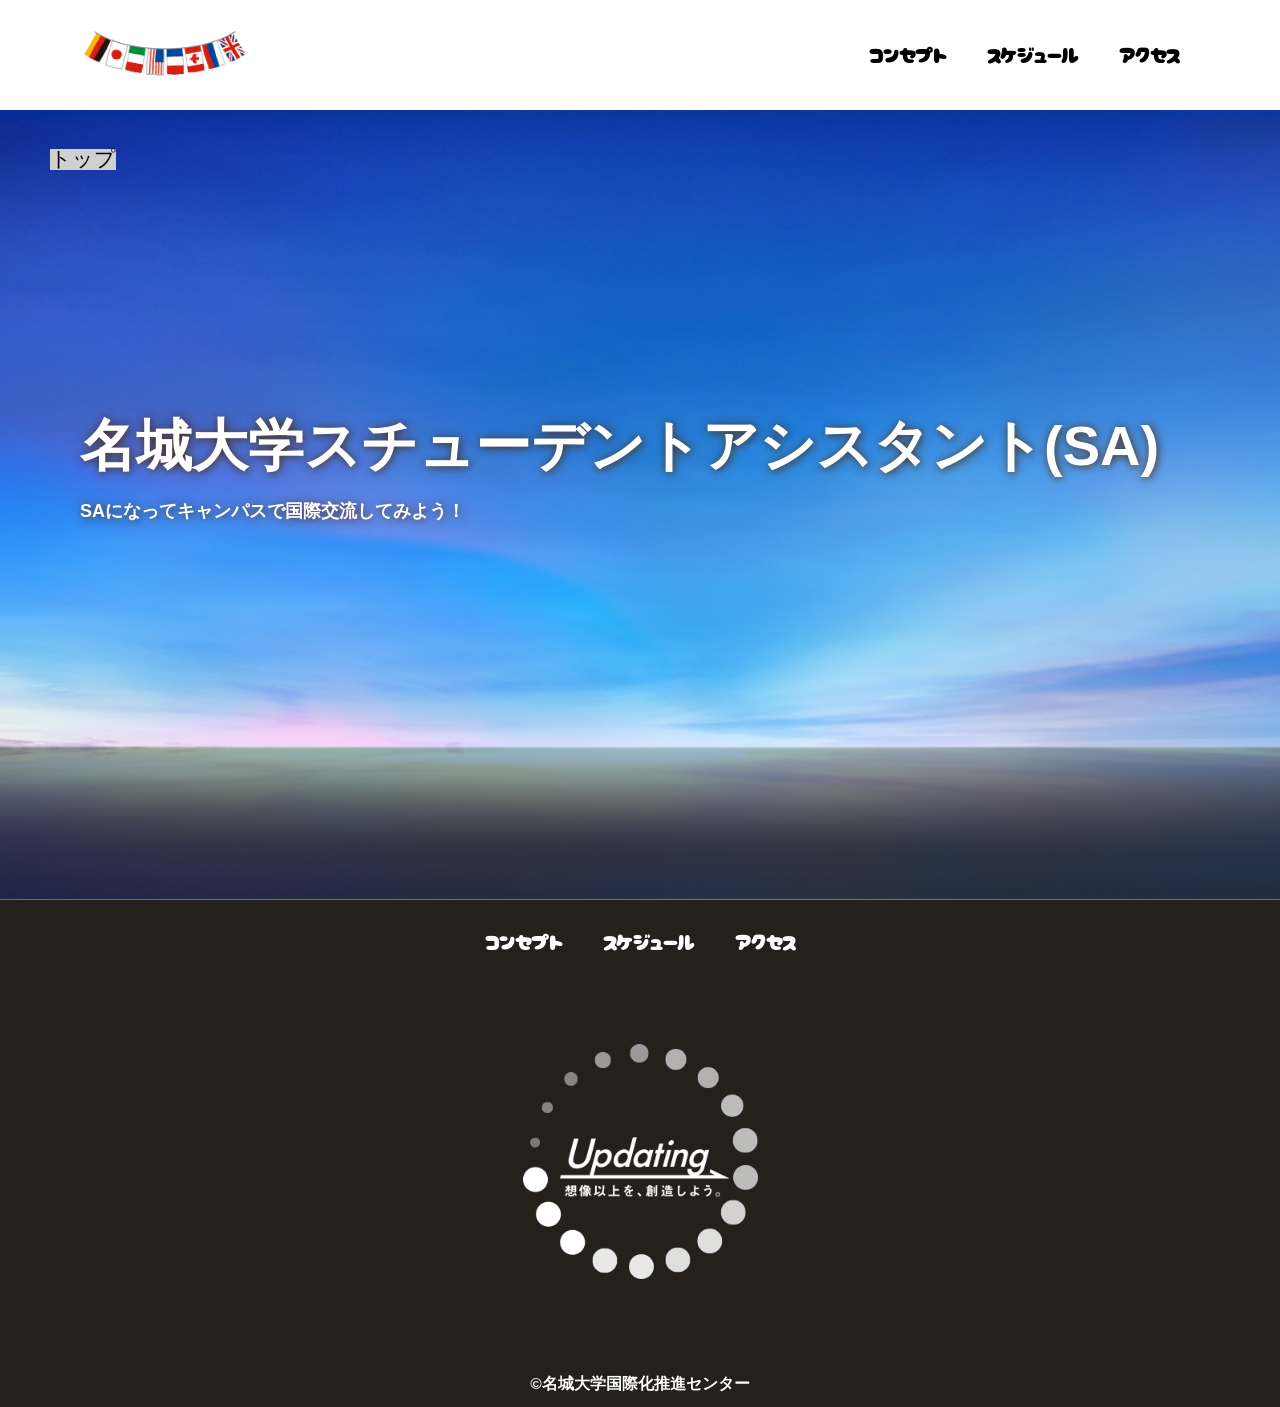
==== index.html @ 822b199b "Update index.htmlホームページの更新" ====
<!DOCTYPE html>
<html>
    <head>
        <meta charset="UTF-8">
        <title>名城大学スチューデントアシスタント(SA)非公式HP</title>
        <meta name="description" content="名城大学スチューデントアシスタント(SA)非公式HP">
        <meta name="viewport" content="width=device-width">
        <script src="https://ajax.googleapis.com/ajax/libs/jquery/1.11.0/jquery.min.js"></script>
        <script src="js/toggle-menu.js"></script>
        <link href="css/index.css" rel="stylesheet">
        <link rel="preconnect" href="https://fonts.googleapis.com">
        <link rel="preconnect" href="https://fonts.gstatic.com" crossorigin>
        <link href="https://fonts.googleapis.com/css2?family=Cherry+Bomb+One&display=swap" rel="stylesheet">    
    </head>
    <body>
        <header class="header">
            <div class="header-inner">
                <a class="header-logo" href="index.html">
                    <img src="images/common/logo.png" alt="ロゴ">
                </a>
                <button class="toggle-menu-button"></button>
                <div class="header-site-menu">
                    <nav class="site-menu">
                        <ul>
                            <li><a href="concept.html">コンセプト</a></li>
                            <li><a href="schedule.html">スケジュール</a></li>
                            <li><a href="access.html">アクセス</a></li>
                        </ul>
                    </nav>
                </div>
            </div>
        </header>
        <main class="main">
            <nav class="floating">
                <ul>
                    <li><a href="#">トップ</a></li>
                </ul>
            </nav>
            <div class="first-view">
                <div class="first-view-text">
                    <h1>名城大学スチューデントアシスタント(SA)</h1>
                    <p>SAになってキャンパスで国際交流してみよう！</p>
                </div>
            </div>
        </main>
        <footer class="footer">
            <nav class="site-menu">
                <ul>
                    <li><a href="concept.html">コンセプト</a></li>
                    <li><a href="schedule.html">スケジュール</a></li>
                    <li><a href="access.html">アクセス</a></li>
                </ul>
            </nav>
            <a class="footer-logo" href="index.html">
                <img src="images/common/logo_footer.png" alt="ロゴ">
            </a>
            <p class="copyright"><small>&copy;名城大学国際化推進センター</small></p>
        </footer>
    </body>
</html>
---- css/index.css ----
@charset "utf-8";

nav.floating {
    position: absolute;
    top: 100px;
    left: 50px;
    background-color: #d0d0d0;
}

.first-view {
    height: calc(100vh - 110px);
    background-image: url(../images/index/bg_main.jpg);
    background-repeat: no-repeat;
    background-position: center center;
    background-size: cover;
    display: flex;
    align-items: center;
}

.first-view-text {
    width: 100%;
    max-width: 1200px;
    margin-left: auto;
    margin-right: auto;
    padding-left: 40px;
    padding-bottom: 80px;
    color: #ffffff;
    font-weight: bold;
    text-shadow: 1px 1px 10px #4b2c14;
}

.first-view-text h1 {
    font-family: 'Montserrat', sans-serif;
    font-size: 56px;
    line-height: 72px;
}

.first-view-text p {
    font-size: 18px;
    margin-top: 20px;
}

.lead {
    max-width: 1200px;
    margin: 60px auto;
}

*,
::before,
::after {
    padding: 0;
    margin: 0;
    box-sizing: border-box;
}

ul, ol {
    list-style: none;
}

a {
    color: inherit;
    text-decoration: none;
}

body {
    font-family: sans-serif;
    font-size: 16pt;
    color: #000000;
    line-height: 1;
    background-color: #ffffff;
}

img {
    max-width: 100%;
}

.header-inner {
    max-width: 1200px;
    height: 110px;
    margin-left: auto;
    margin-right: auto;
    padding-left: 40px;
    padding-right: 40px;
    display: flex;
    justify-content: space-between;
    align-items: center;
}

.toggle-menu-button {
    display: none;
}

.header-logo {
    display: block;
    width: 170px;
}

.site-menu ul {
    display: flex;
}

.site-menu ul li {
    margin-left: 20px;
    margin-right: 20px;
}

.site-menu ul li a {
    font-family: 'Cherry Bomb One', cursive;
}

@media (max-width: 800px) {
    .site-menu ul {
        display: block;
        text-align: center;
    }

    .site-menu li {
        margin-top: 20px;
    }

    .header {
        position: fixed;
        top: 0;
        left: 0;
        right: 0;
        background-color: #ffffff;
        height: 50px;
        z-index: 10;
        box-shadow: 0 3px 6px rgba(0, 0, 0, 0.1);
    }

    .header-inner {
        padding-left: 20px;
        padding-right: 20px;
        height: 100%;
        position: relative;
    }

    .header-logo {
        width: 100px;
    }

    .header-site-menu {
        position: absolute;
        top: 100%;
        left: 0;
        right: 0;
        color: #ffffff;
        background-color: #736e62;
        padding-top: 30px;
        padding-bottom: 50px;
        display: none;
    }

    .header-site-menu.is-show {
        display: block;
    }

    .toggle-menu-button {
        display: block;
        width: 44px;
        height: 34px;
        background-image: url('../images/common/icon-menu.png');
        background-size: 50%;
        background-position: center;
        background-repeat: no-repeat;
        background-color: transparent;
        border: none;
        border-radius: 0;
        outline: none;
    }

    .main {
        padding-top: 50px;;
    }

    .footer-logo {
        margin-top: 60px;
    }

    .copyright {
        margin-top: 50px;
    }
}

.footer {
    color: #ffffff;
    background-color: #24211b;
    padding-top: 30px;
    padding-bottom: 15px;
    display: flex;
    flex-direction: column;
    align-items: center;
}

.footer-logo {
    display: block;
    width: 235px;
    margin-top: 90px;
}

.copyright {
    font-size: 14pt;
    font-weight: bold;
    margin-top: 90px;
}
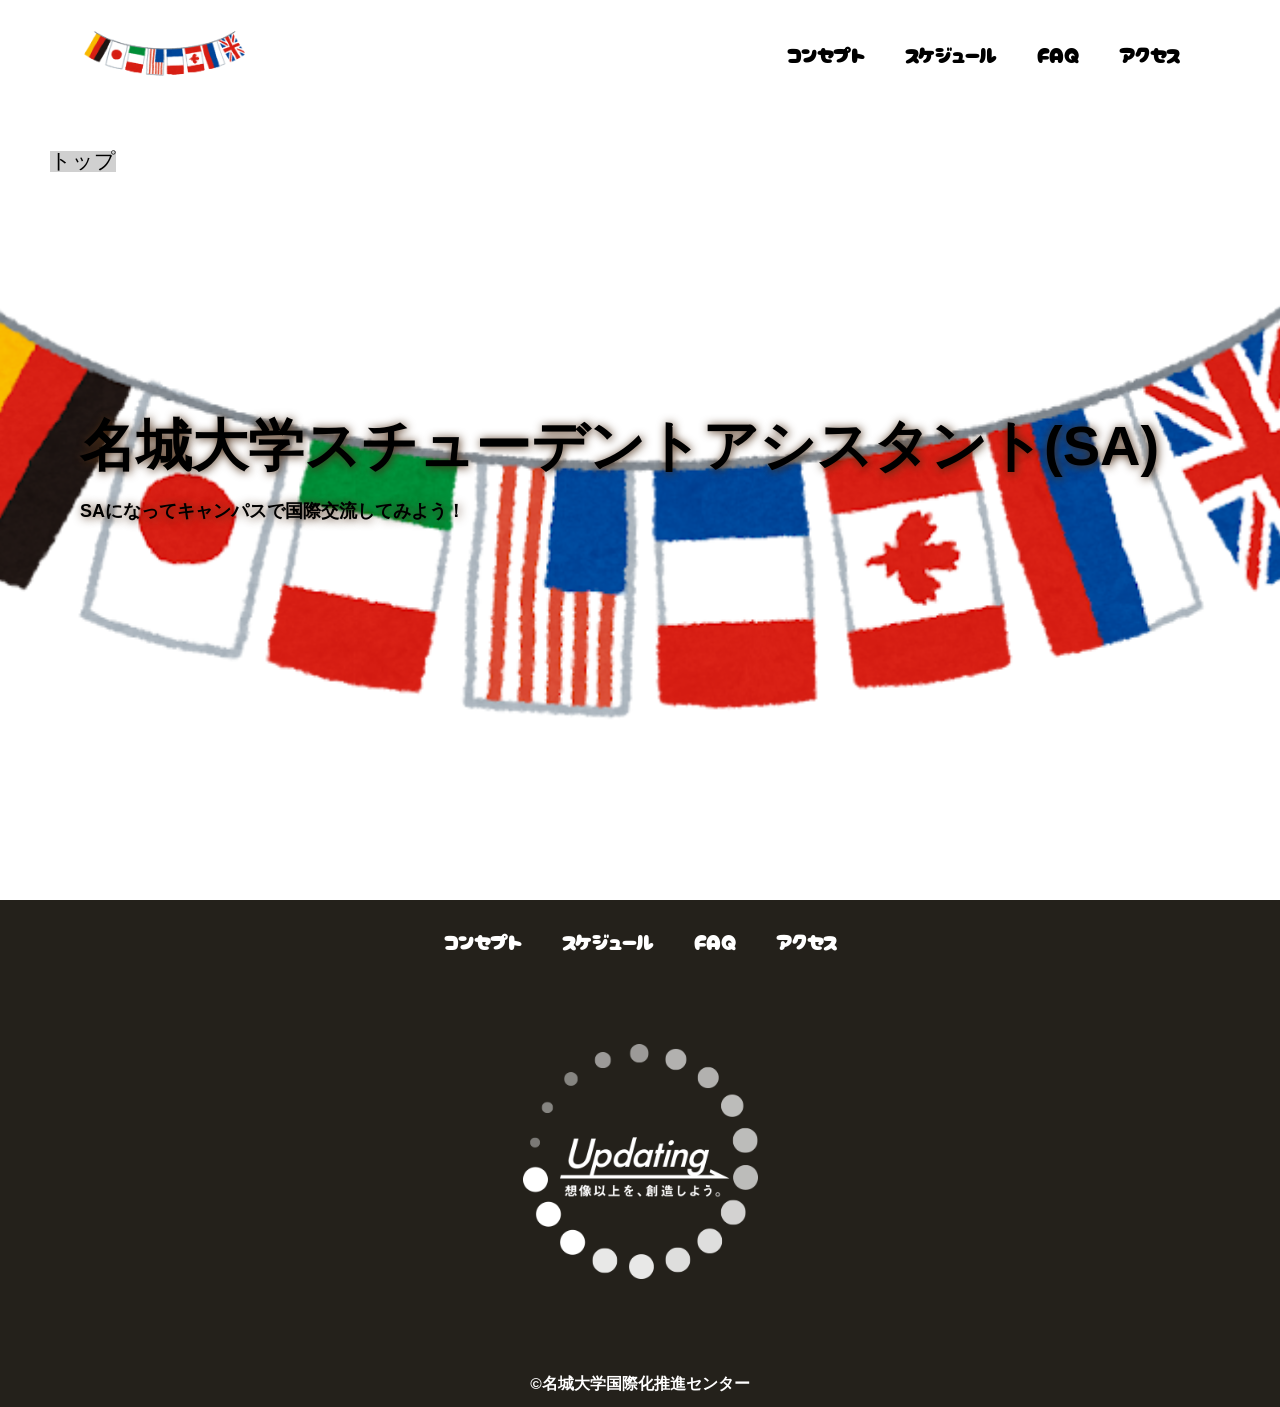
==== commit 57b08839: "Update index.html" ====
--- a/index.html
+++ b/index.html
@@ -24,6 +24,7 @@
                         <ul>
                             <li><a href="concept.html">コンセプト</a></li>
                             <li><a href="schedule.html">スケジュール</a></li>
+                            <li><a href="members.html">FAQ</a></li>
                             <li><a href="access.html">アクセス</a></li>
                         </ul>
                     </nav>
@@ -48,6 +49,7 @@
                 <ul>
                     <li><a href="concept.html">コンセプト</a></li>
                     <li><a href="schedule.html">スケジュール</a></li>
+                    <li><a href="members.html">FAQ</a></li>
                     <li><a href="access.html">アクセス</a></li>
                 </ul>
             </nav>
--- a/css/index.css
+++ b/css/index.css
@@ -9,7 +9,7 @@
 
 .first-view {
     height: calc(100vh - 110px);
-    background-image: url(../images/index/bg_main.jpg);
+    background-image: url(../images/common/logo.png);
     background-repeat: no-repeat;
     background-position: center center;
     background-size: cover;
@@ -24,7 +24,7 @@
     margin-right: auto;
     padding-left: 40px;
     padding-bottom: 80px;
-    color: #ffffff;
+    color: #000000;
     font-weight: bold;
     text-shadow: 1px 1px 10px #4b2c14;
 }
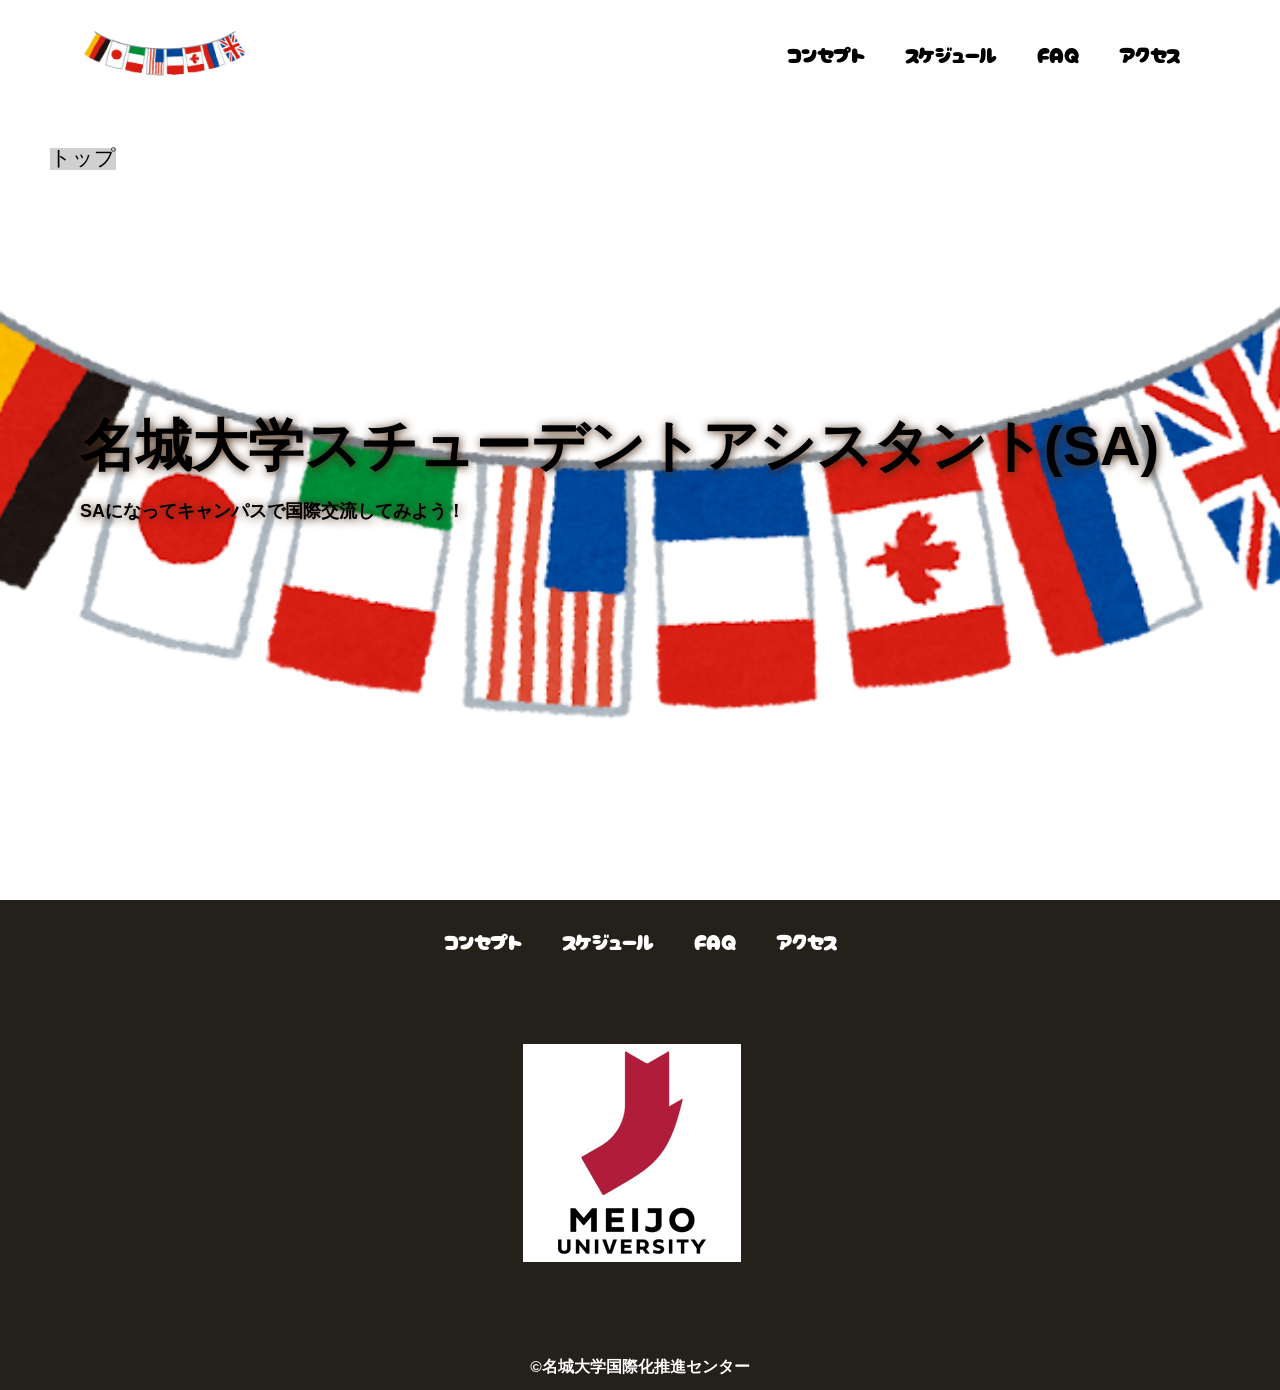
==== commit c81ac783: "Update index.html" ====
--- a/index.html
+++ b/index.html
@@ -54,7 +54,7 @@
                 </ul>
             </nav>
             <a class="footer-logo" href="index.html">
-                <img src="images/common/logo_footer.png" alt="ロゴ">
+                <img src="images/common/meijo.jpg" alt="ロゴ">
             </a>
             <p class="copyright"><small>&copy;名城大学国際化推進センター</small></p>
         </footer>
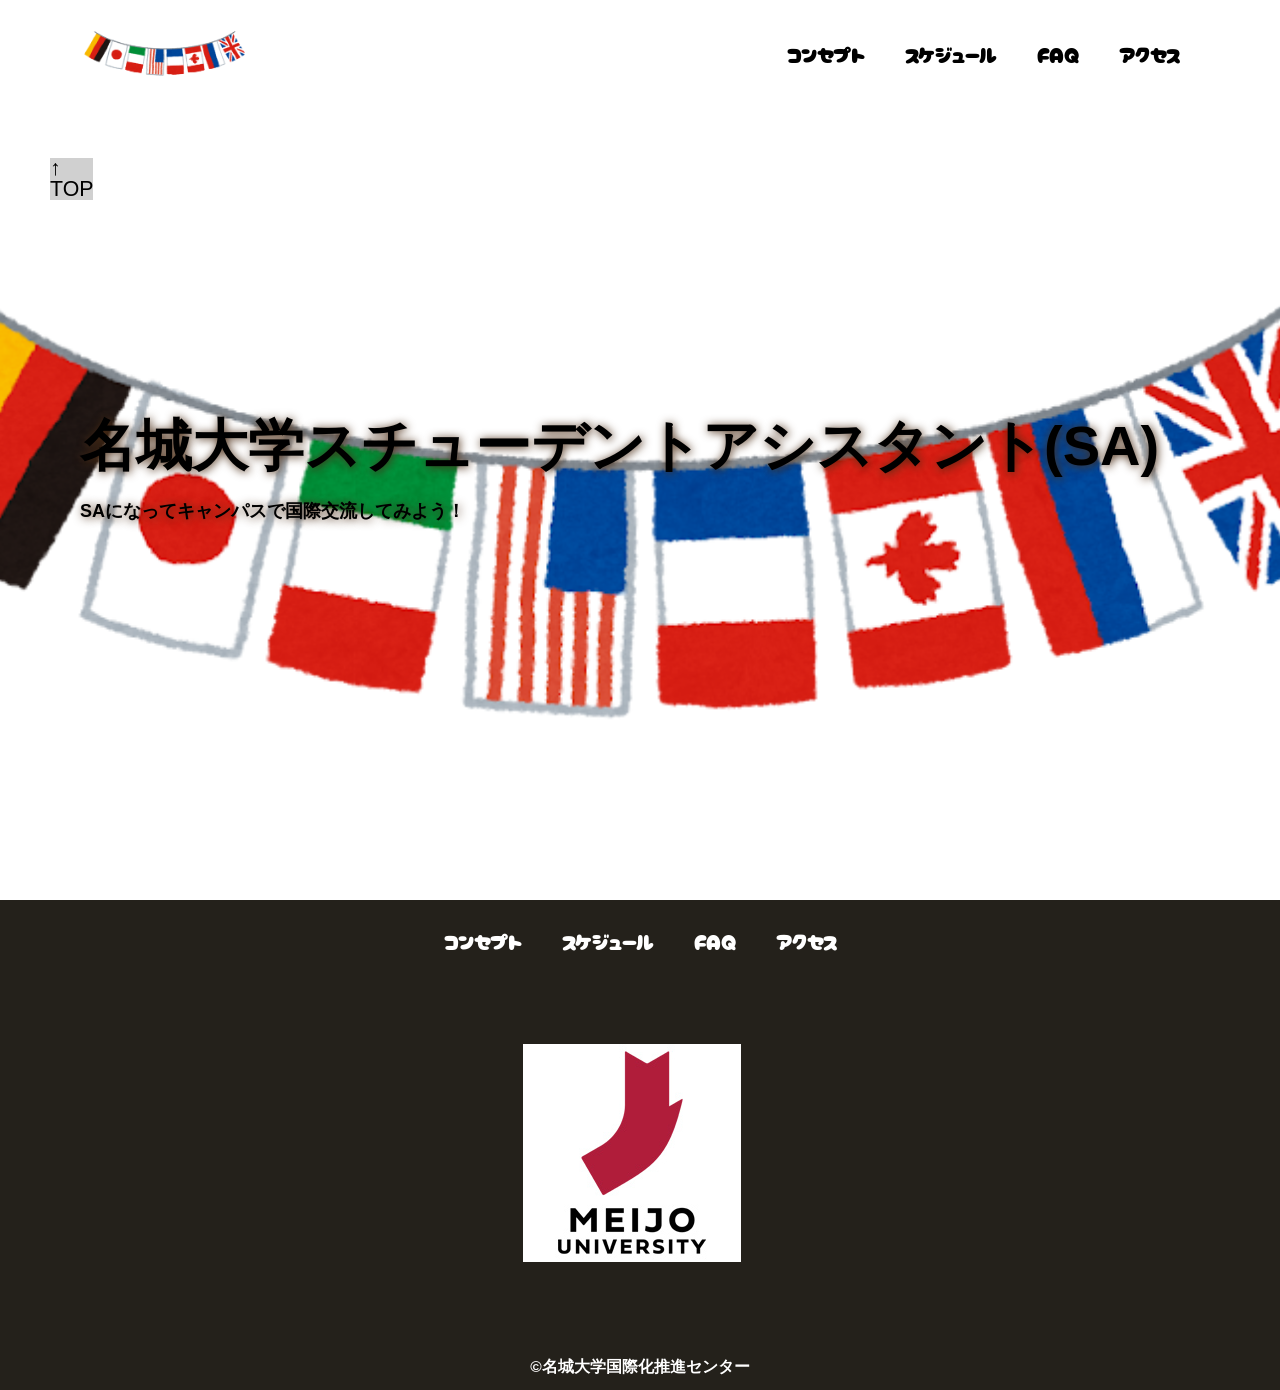
==== commit 8783ebe1: "Update index.htmlトップの変更" ====
--- a/index.html
+++ b/index.html
@@ -34,7 +34,11 @@
         <main class="main">
             <nav class="floating">
                 <ul>
-                    <li><a href="#">トップ</a></li>
+                    <li>
+                        <a href="#">
+                            ↑<br>TOP
+                        </a>
+                    </li>
                 </ul>
             </nav>
             <div class="first-view">
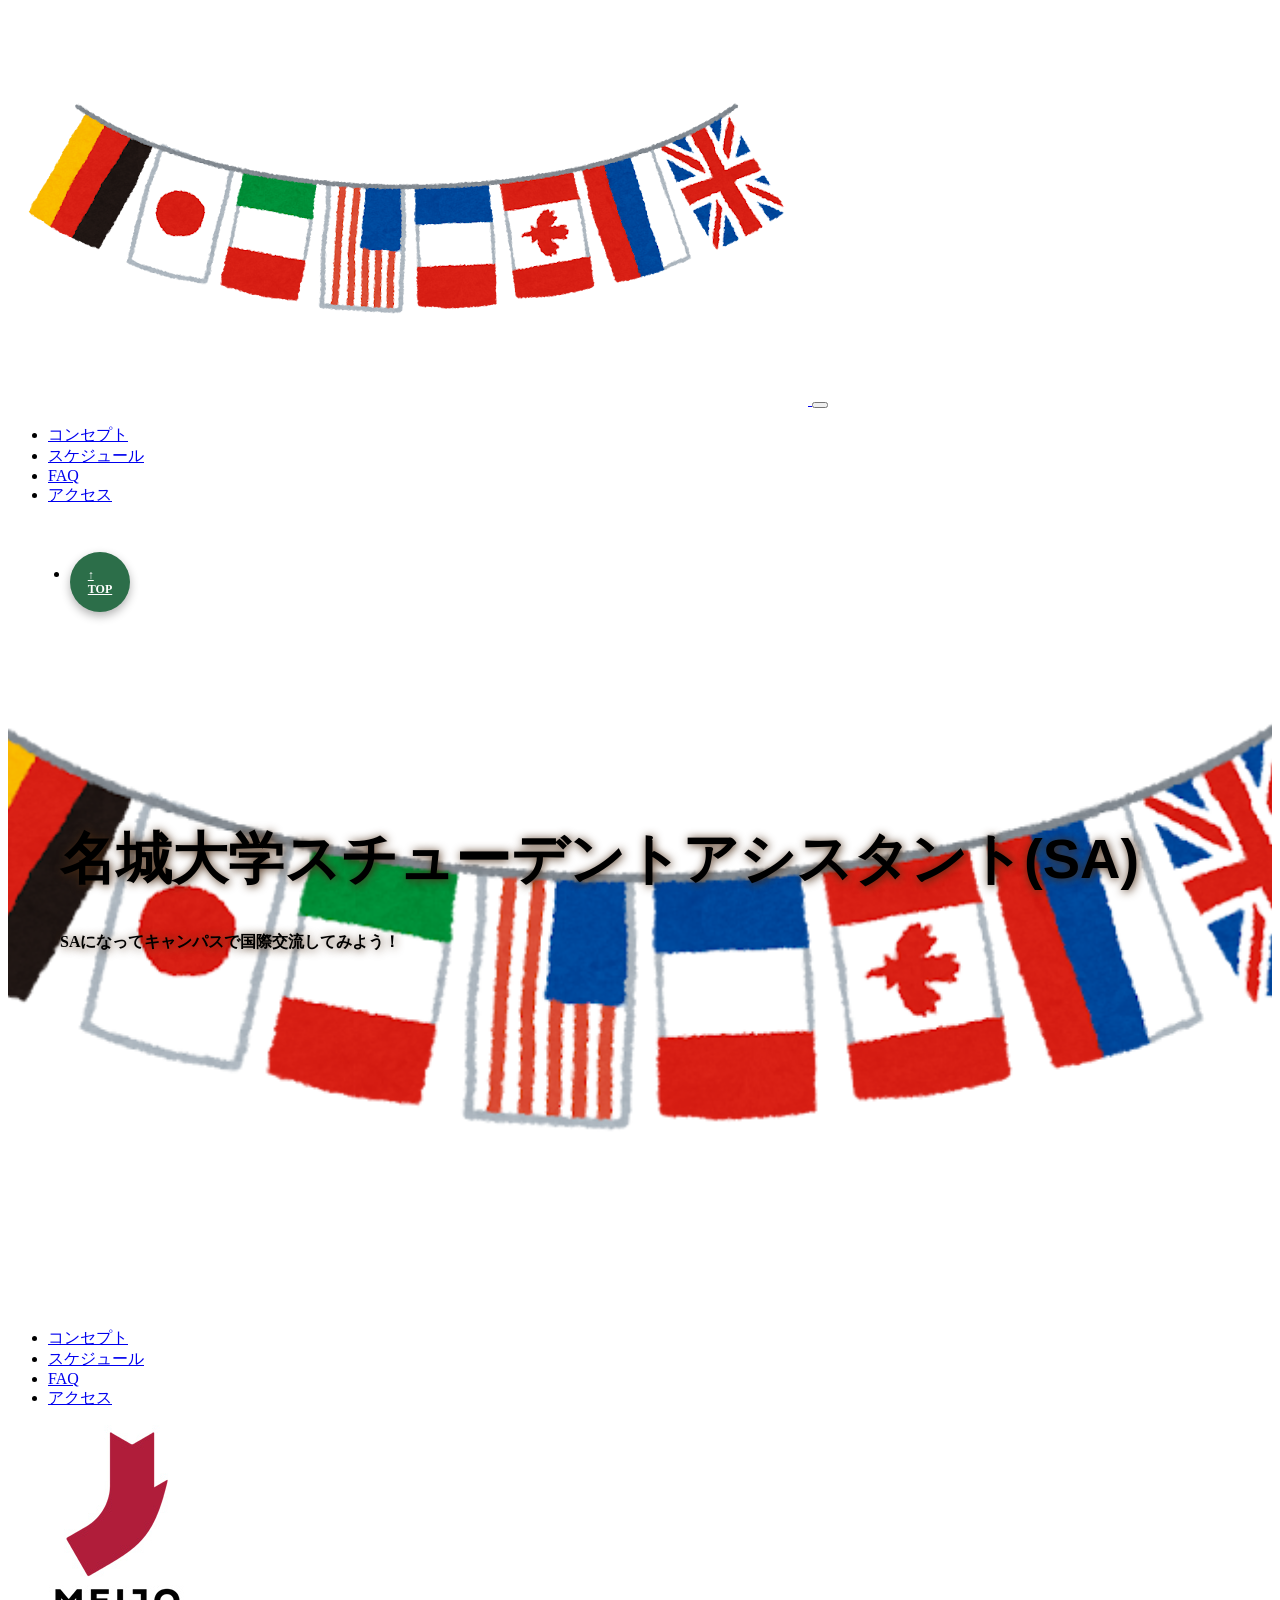
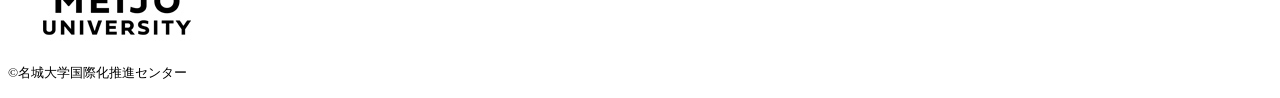
==== commit 3004a299: "Update index.html" ====
--- a/index.html
+++ b/index.html
@@ -24,7 +24,7 @@
                         <ul>
                             <li><a href="concept.html">コンセプト</a></li>
                             <li><a href="schedule.html">スケジュール</a></li>
-                            <li><a href="members.html">FAQ</a></li>
+                            <li><a href="FAQ.html">FAQ</a></li>
                             <li><a href="access.html">アクセス</a></li>
                         </ul>
                     </nav>
@@ -53,7 +53,7 @@
                 <ul>
                     <li><a href="concept.html">コンセプト</a></li>
                     <li><a href="schedule.html">スケジュール</a></li>
-                    <li><a href="members.html">FAQ</a></li>
+                    <li><a href="FAQ.html">FAQ</a></li>
                     <li><a href="access.html">アクセス</a></li>
                 </ul>
             </nav>
--- a/css/index.css
+++ b/css/index.css
@@ -1,10 +1,32 @@
 @charset "utf-8";
 
 nav.floating {
-    position: absolute;
-    top: 100px;
-    left: 50px;
-    background-color: #d0d0d0;
+    position: fixed;
+    left: 30px;
+    bottom: 30px;
+    z-index: 100;
+}
+
+nav.floating a {
+    display: flex;
+    flex-direction: column;
+    justify-content: center;
+    align-items: center;
+    width: 60px;
+    height: 60px;
+    border-radius: 50%;
+    background-color: #2c6e49;
+    color: white;
+    font-size: 12px;
+    font-weight: bold;
+    line-height: 1.2;
+    box-shadow: 0 4px 10px rgba(0,0,0,.3);
+    transition: 0.3s;
+}
+
+nav.floating a:hover {
+    transform: translateY(-3px);
+    background-color: #3b8a5b;
 }
 
 .first-view {
@@ -24,7 +46,6 @@
     margin-right: auto;
     padding-left: 40px;
     padding-bottom: 80px;
-    color: #000000;
     font-weight: bold;
     text-shadow: 1px 1px 10px #4b2c14;
 }
@@ -33,11 +54,25 @@
     font-family: 'Montserrat', sans-serif;
     font-size: 56px;
     line-height: 72px;
+    
+    background: linear-gradient(
+        90deg,
+        #ff4d4d,
+        #ff9800,
+        #ffee58,
+        #4caf50,
+        #42a5f5,
+        #ab47bc
+    };
+
+    -webkit-background-clip: text;
+    -webkit-text-fill-color: transparent;
 }
 
 .first-view-text p {
     font-size: 18px;
     margin-top: 20px;
+    color: #222;
 }
 
 .lead {
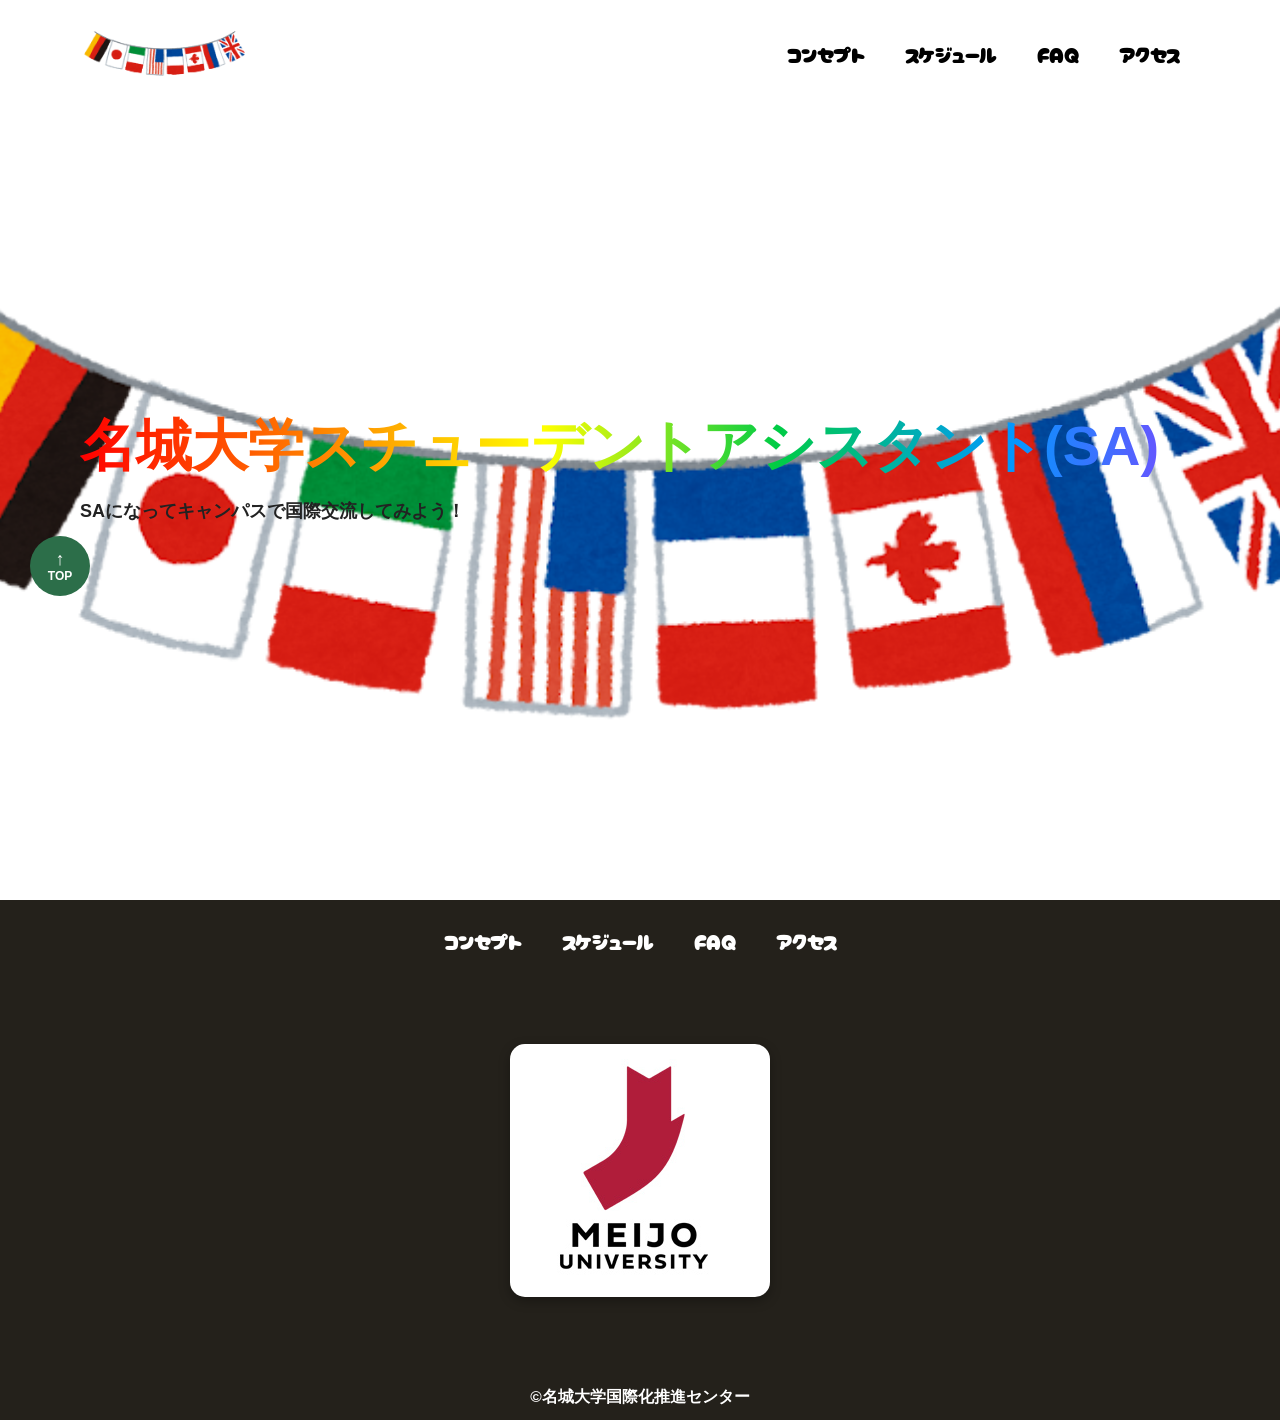
==== commit 74cd8098: "Update index.html" ====
--- a/index.html
+++ b/index.html
@@ -36,7 +36,8 @@
                 <ul>
                     <li>
                         <a href="#">
-                            ↑<br>TOP
+                            <span class="arrow">↑</span>
+                            <span class="top">TOP</span>
                         </a>
                     </li>
                 </ul>
--- a/css/index.css
+++ b/css/index.css
@@ -17,11 +17,19 @@
     border-radius: 50%;
     background-color: #2c6e49;
     color: white;
+    font-weight: bold;
+    text-align: center;
+}
+
+nav.floating .arrow {
+    font-size: 18px;
+    line-height: 1;
+    margin-bottom: 2px;
+}
+
+nav.floating .top {
     font-size: 12px;
-    font-weight: bold;
-    line-height: 1.2;
-    box-shadow: 0 4px 10px rgba(0,0,0,.3);
-    transition: 0.3s;
+    line-height: 1;
 }
 
 nav.floating a:hover {
@@ -47,7 +55,6 @@
     padding-left: 40px;
     padding-bottom: 80px;
     font-weight: bold;
-    text-shadow: 1px 1px 10px #4b2c14;
 }
 
 .first-view-text h1 {
@@ -57,13 +64,13 @@
     
     background: linear-gradient(
         90deg,
-        #ff4d4d,
-        #ff9800,
-        #ffee58,
-        #4caf50,
-        #42a5f5,
-        #ab47bc
-    };
+        #ff0000,
+        #ff7f00,
+        #ffff00,
+        #00cc44,
+        #0099ff,
+        #9933ff
+    );
 
     -webkit-background-clip: text;
     -webkit-text-fill-color: transparent;
@@ -230,8 +237,12 @@
 
 .footer-logo {
     display: block;
-    width: 235px;
+    width: 260px;
     margin-top: 90px;
+    background-color: #ffffff;
+    padding: 15px;
+    border-radius: 15px;
+    box-shadow: 0 4px 12px rgba(0, 0, 0, 0.3);
 }
 
 .copyright {
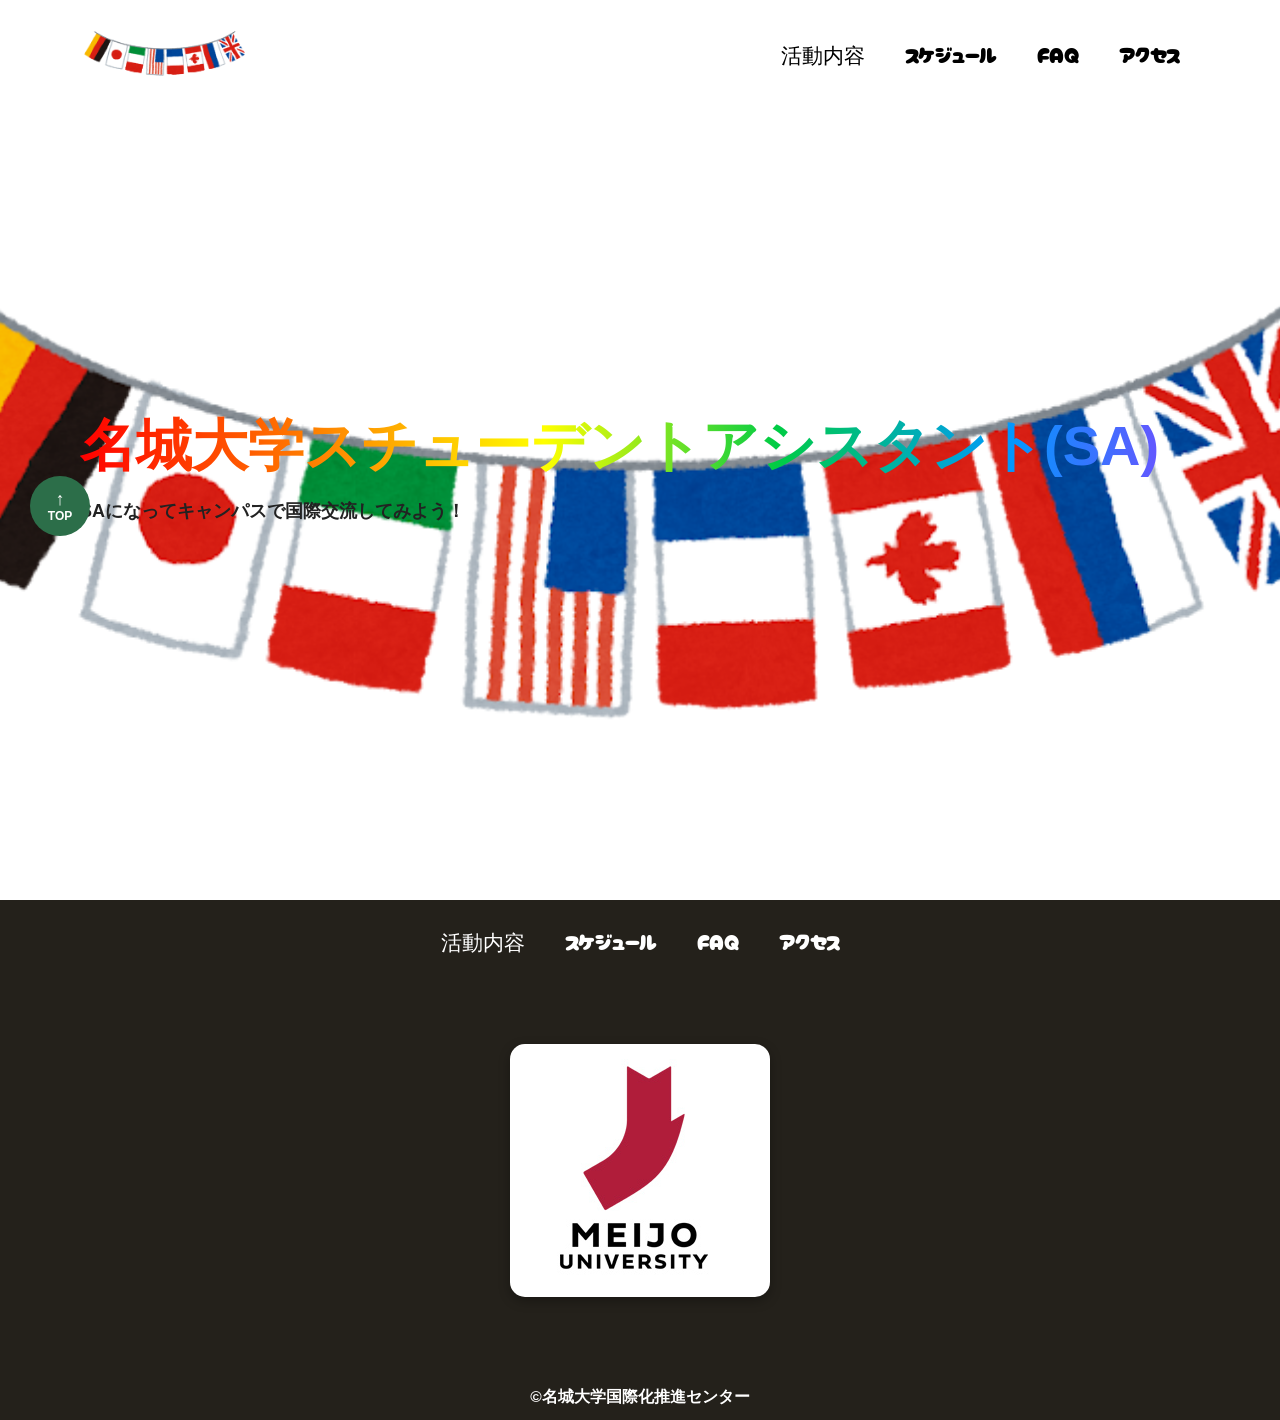
==== commit 224962d2: "Update index.html" ====
--- a/index.html
+++ b/index.html
@@ -22,7 +22,7 @@
                 <div class="header-site-menu">
                     <nav class="site-menu">
                         <ul>
-                            <li><a href="concept.html">コンセプト</a></li>
+                            <li><a href="concept.html">活動内容</a></li>
                             <li><a href="schedule.html">スケジュール</a></li>
                             <li><a href="FAQ.html">FAQ</a></li>
                             <li><a href="access.html">アクセス</a></li>
@@ -52,7 +52,7 @@
         <footer class="footer">
             <nav class="site-menu">
                 <ul>
-                    <li><a href="concept.html">コンセプト</a></li>
+                    <li><a href="concept.html">活動内容</a></li>
                     <li><a href="schedule.html">スケジュール</a></li>
                     <li><a href="FAQ.html">FAQ</a></li>
                     <li><a href="access.html">アクセス</a></li>
--- a/css/index.css
+++ b/css/index.css
@@ -242,7 +242,16 @@
     background-color: #ffffff;
     padding: 15px;
     border-radius: 15px;
-    box-shadow: 0 4px 12px rgba(0, 0, 0, 0.3);
+    box-shadow: 0 4px 12px rgba(0,0,0,0.3);
+
+    opacity: 0;
+    transform: translateY(50px);
+    transition: all 1s ease;
+}
+
+.footer-logo.show {
+    opacity: 1;
+    transform: translateY(0);
 }
 
 .copyright {
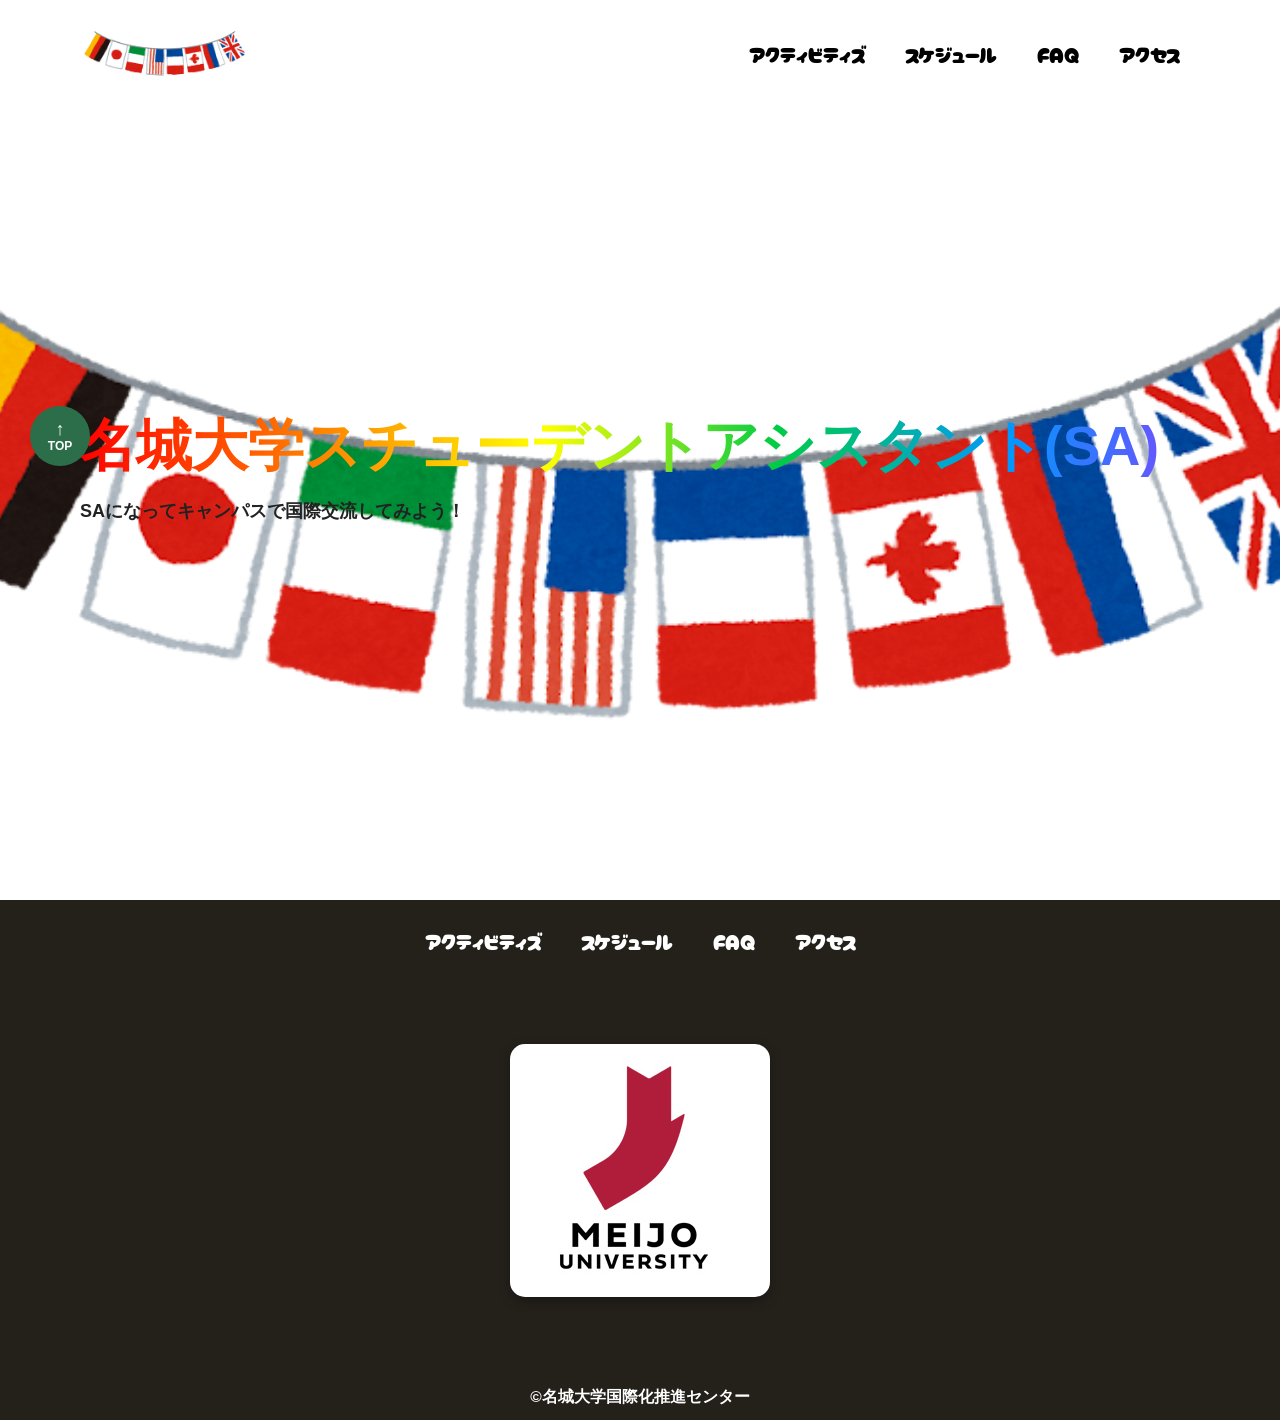
==== commit dd86919c: "Update index.html" ====
--- a/index.html
+++ b/index.html
@@ -22,7 +22,7 @@
                 <div class="header-site-menu">
                     <nav class="site-menu">
                         <ul>
-                            <li><a href="concept.html">活動内容</a></li>
+                            <li><a href="concept.html">アクティビティズ</a></li>
                             <li><a href="schedule.html">スケジュール</a></li>
                             <li><a href="FAQ.html">FAQ</a></li>
                             <li><a href="access.html">アクセス</a></li>
@@ -52,7 +52,7 @@
         <footer class="footer">
             <nav class="site-menu">
                 <ul>
-                    <li><a href="concept.html">活動内容</a></li>
+                    <li><a href="concept.html">アクティビティズ</a></li>
                     <li><a href="schedule.html">スケジュール</a></li>
                     <li><a href="FAQ.html">FAQ</a></li>
                     <li><a href="access.html">アクセス</a></li>
